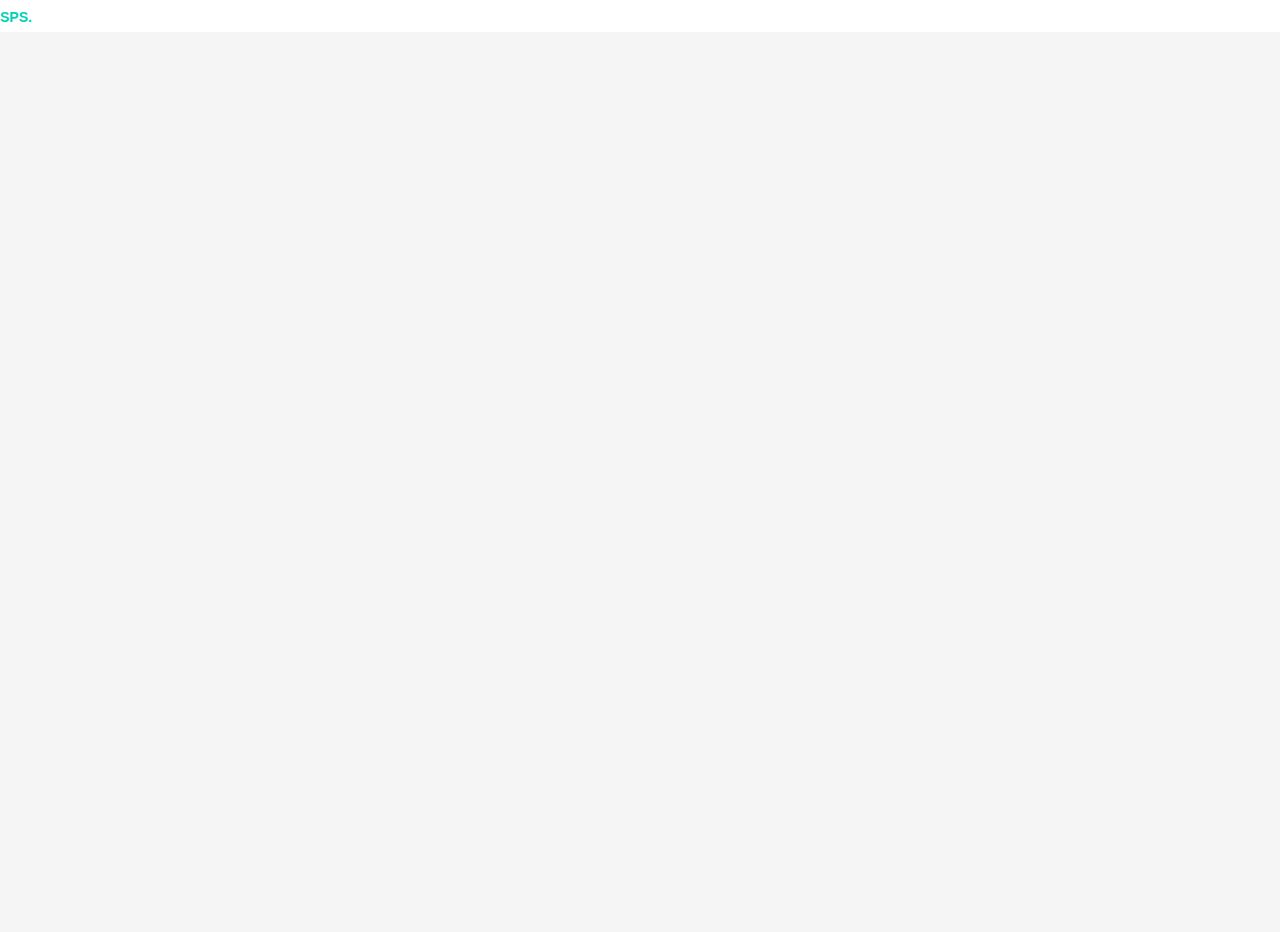
==== application.html @ 3978b39d "sps card set" ====
<!DOCTYPE html>
<html lang="en">
<head>
    <meta charset="UTF-8">
    <meta http-equiv="X-UA-Compatible" content="IE=edge">
    <meta name="viewport" content="width=device-width, initial-scale=1.0">
    <title>Register</title>
    <link href="https://cdn.jsdelivr.net/npm/bootstrap@5.1.1/dist/css/bootstrap.min.css" rel="stylesheet"
    integrity="sha384-F3w7mX95PdgyTmZZMECAngseQB83DfGTowi0iMjiWaeVhAn4FJkqJByhZMI3AhiU" crossorigin="anonymous">

<script src="https://cdn.jsdelivr.net/npm/bootstrap@5.1.1/dist/js/bootstrap.bundle.min.js"
    integrity="sha384-/bQdsTh/da6pkI1MST/rWKFNjaCP5gBSY4sEBT38Q/9RBh9AH40zEOg7Hlq2THRZ"
    crossorigin="anonymous"></script>
    <link rel="stylesheet" href="style.css">
</head>
<body>
    <div class="header">
        <div class="row">
            <div class="col-12 mt-4 text-center">
                <h3>
                    <a href="" class="text-black h2">SPS<span class="dot ">.</span></a>
                </h3>

            </div>
        </div>
    </div>
    <div class="main-section">
        <div class="container">
            <div class="form">
                
            </div>

        </div>
    </div>
    
</body>
</html>
---- style.css ----
*{
    padding: 0;
    margin: 0;
    box-sizing: border-box;
}
body{
line-height: 1.7;
color: gray;
font-weight: 300;
font-size: 1rem;
font-family: 'Montserrat', sans-serif;
}
a{
    text-decoration: none;
}
.dot{
    color: #00d2b5;
}
#home-section{
    min-height: 100vh;
    /* text-align: center; */
}
.video-image{
    max-width: 100%;
    height: auto;
}
.video-image img{
    width: 100%;
}
.home-section{
    height: 100%;
   
}
.home-right h2{
    font-size: 40px;
    font-weight: 900;
    margin-bottom: 30px;
   

}
.btn-primary{
    border-width: 2px;
    background: #00d2b5;
    border-color: #00d2b5;
    color: #fff;
    box-shadow: 0 4px 20px -5px rgb(0 210 181 / 40%);
    font-size: 16px;
    border-radius: 30px;
    padding: 10px 30px;
}
.btn-primary:hover{
    background-color: #fff;
    color: black;
    border-color: #00d2b5;;
}
#features-section{
    min-height: 100%;
    background-color: whitesmoke;
}
#features-section h2{
    font-size: 40px;
    font-weight: 900;
}


.cardt{
    min-height: 275px;
    /* border: 0; */
    border-radius: 60px;
   
}
.fetur-block{
    padding: 30px;
    border-radius: 5px;
    background-color: rgb(255, 255, 255);
    transition: .3s all ease;
    position: relative;
    
   
 
}
.fetur-block:hover{
    background-color: #00d2b5;
    box-shadow: 0 4px 20px -5px rgb(0 210 181 / 40%);
    top: -7px;

}
.fetur-block:hover .icon-wrap {
   color: #00d2b5;
   background-color: #fff;
}
.icon-wrap{
    background-color: #00d2b5;
    width: 40px;
    height: 40px;
    
    
   
   border-radius: 50%;
   display: flex;
  
   justify-content: center;
   align-items: center;
   box-shadow: 0 4px 20px -5px rgb(0 210 181 / 40%);
   color: #fff;
}
.card :hover{
    background-color: #00d2b5;
}
/* time line */


.blue-bg {
   
    /* color: #00d2b5; */
    height: 100%;
  }
  
  .circle {
    font-weight: 700;
    padding: 15px 20px;
    border-radius: 50%;
    background-color: #00d2b5;
    color: white;
    max-height: 50px;
    z-index: 2;
  }
  
  .how-it-works.row {
    display: flex;
  }
  .how-it-works h5{
      color: black;
  }
  .how-it-works.row .col-2 {
    display: inline-flex;
    align-self: stretch;
    align-items: center;
    justify-content: center;
  }
  .how-it-works.row .col-2::after {
    content: "";
    position: absolute;
    border-left: 3px solid #00d2b5;
    z-index: 1;
  }
  .how-it-works.row .col-2.bottom::after {
    height: 50%;
    left: 50%;
    top: 50%;
  }
  .how-it-works.row .col-2.full::after {
    height: 100%;
    left: calc(50% - 3px);
  }
  .how-it-works.row .col-2.top::after {
    height: 50%;
    left: 50%;
    top: 0;
  }
  
  .timeline div {
    padding: 0;
    height: 40px;
  }
  .timeline hr {
      border: 0;
    border-top: 2px solid #00d2b5;
    margin: 0;
    top: 17px;
    position: relative;
    opacity: 1;
    
    
    
  }
  .timeline .col-2 {
    display: flex;
    overflow: hidden;
  }
  .timeline .corner {
    border: 3px solid #00d2b5;
    width: 100%;
    position: relative;
    border-radius: 15px;
  }
  .timeline .top-right {
    left: 50%;
    top: -50%;
  }
  .timeline .left-bottom {
    left: -50%;
    top: calc(50% - 3px);
  }
  .timeline .top-left {
    left: -50%;
    top: -50%;
  }
  .timeline .right-bottom {
    left: 50%;
    top: calc(50% - 3px);
  }
 /* domain */
 .domain-section{
     background-color: whitesmoke;
 }

 .domain-box{
    background-color: #fff;
    border-radius: 5px;
    padding: 20px 50px;
    transition: .3s all ease;
    position: relative;
    top: 0;
 
   
     
 }
 .domain-box:hover{
    background-color: #00d2b5;
    box-shadow: 0 4px 20px -5px rgb(0 210 181 / 40%);
    top:-7px;
   
}
 .align-items-stretch{
    -webkit-box-align: stretch;
    -ms-flex-align: stretch;
    align-items: stretch;
 }
 .how-can-join img{
     width: 100%;
 }

 .con{
     max-width: 200px;
     font-weight: 700;
 }
 .chat-box{
     height: 100vh;
     overflow: scroll;
     overflow-x: hidden;
     padding: 10px;

 }
 .cv{
     padding: 0 100px;
 }
 .contact{
     margin-top: 150px;
     display: flex;
     flex-direction: column;
     justify-content: center;
    
     /* align-items: center; */

 }
 .address{
     display: flex;
     /* align-items: center; */
     color: #000;
    
 }
 .address a{
     text-decoration: none;
 }
 .address a:hover{
    color: #008673;
}
 .address p,a{
     font-weight: 600;
     font-size: 14px;
     color: #00d2b5;
 } 
 /* chat */
 .imessage {
    background-color: #fff;
    /* border: 1px solid #e5e5ea; */
    border-radius: 0.25rem;
    display: flex;
    flex-direction: column;
    font-family: "SanFrancisco";
    font-size: 1.25rem;
    /* margin: 0 auto 1rem; */
    /* max-width: 100%; */
    /* padding: 0.5rem 1.5rem; */
  }
  
  .imessage p {
    border-radius: 1.15rem;
    line-height: 1.25;
    max-width: 95%;
    padding: 0.5rem .875rem;
    position: relative;
    word-wrap: break-word;
  }
 small{
     align-items: flex-end;
 }
  
  .imessage p::before,
  .imessage p::after {
    bottom: -0.1rem;
    content: "";
    height: 1rem;
    position: absolute;
  }
  
  p.from-me {
    align-self: flex-end;
    background-color: #00d2b5;
    color: #fff; 
    
  }
  
  p.from-me::before {
    border-bottom-left-radius: 0.8rem 0.7rem;
    border-right: 1rem solid #00d2b5;
    right: -0.35rem;
    transform: translate(0, -0.1rem);
  }
  
  p.from-me::after {
    background-color: #fff;
    border-bottom-left-radius: 0.5rem;
    right: -40px;
    transform:translate(-30px, -2px);
    width: 10px;
  }
  
  
  p.from-them {
    align-items: flex-start;
    background-color: #e5e5ea;
    color: #000;
  }
  
  p.from-them:before {
    border-bottom-right-radius: 0.8rem 0.7rem;
    border-left: 1rem solid #e5e5ea;
    left: -0.35rem;
    transform: translate(0, -0.1rem);
  }
  
  p.from-them::after {
    background-color: #fff;
    border-bottom-right-radius: 0.5rem;
    left: 20px;
    transform: translate(-30px, -2px);
    width: 10px;
  }
  .gf{
      position: relative;
      top:-30px;
      transition: .7s all ease;
  }
  .gf:hover{
     
      top: 0;

  }
  .user{
      display: flex;
      justify-content: end;
      align-items: flex-end;
  }
  
  
  
  
  
  
  
  
  
  
  
  
  /* @media screen and (max-width: 800px) {
    body {
      margin: 0 0.5rem;
    }
  
    .container {
      padding: 0.5rem;
    }
  
    .imessage {
      font-size: 1.05rem;
      margin: 0 auto 1rem;
      max-width: 600px;
      padding: 0.25rem 0.875rem;
    }
  
    .imessage p {
      margin: 0.5rem 0;
    }
  }
 



     */

     /* application */
     .main-section{
         background-color: whitesmoke;
         min-height: 100vh;
     }
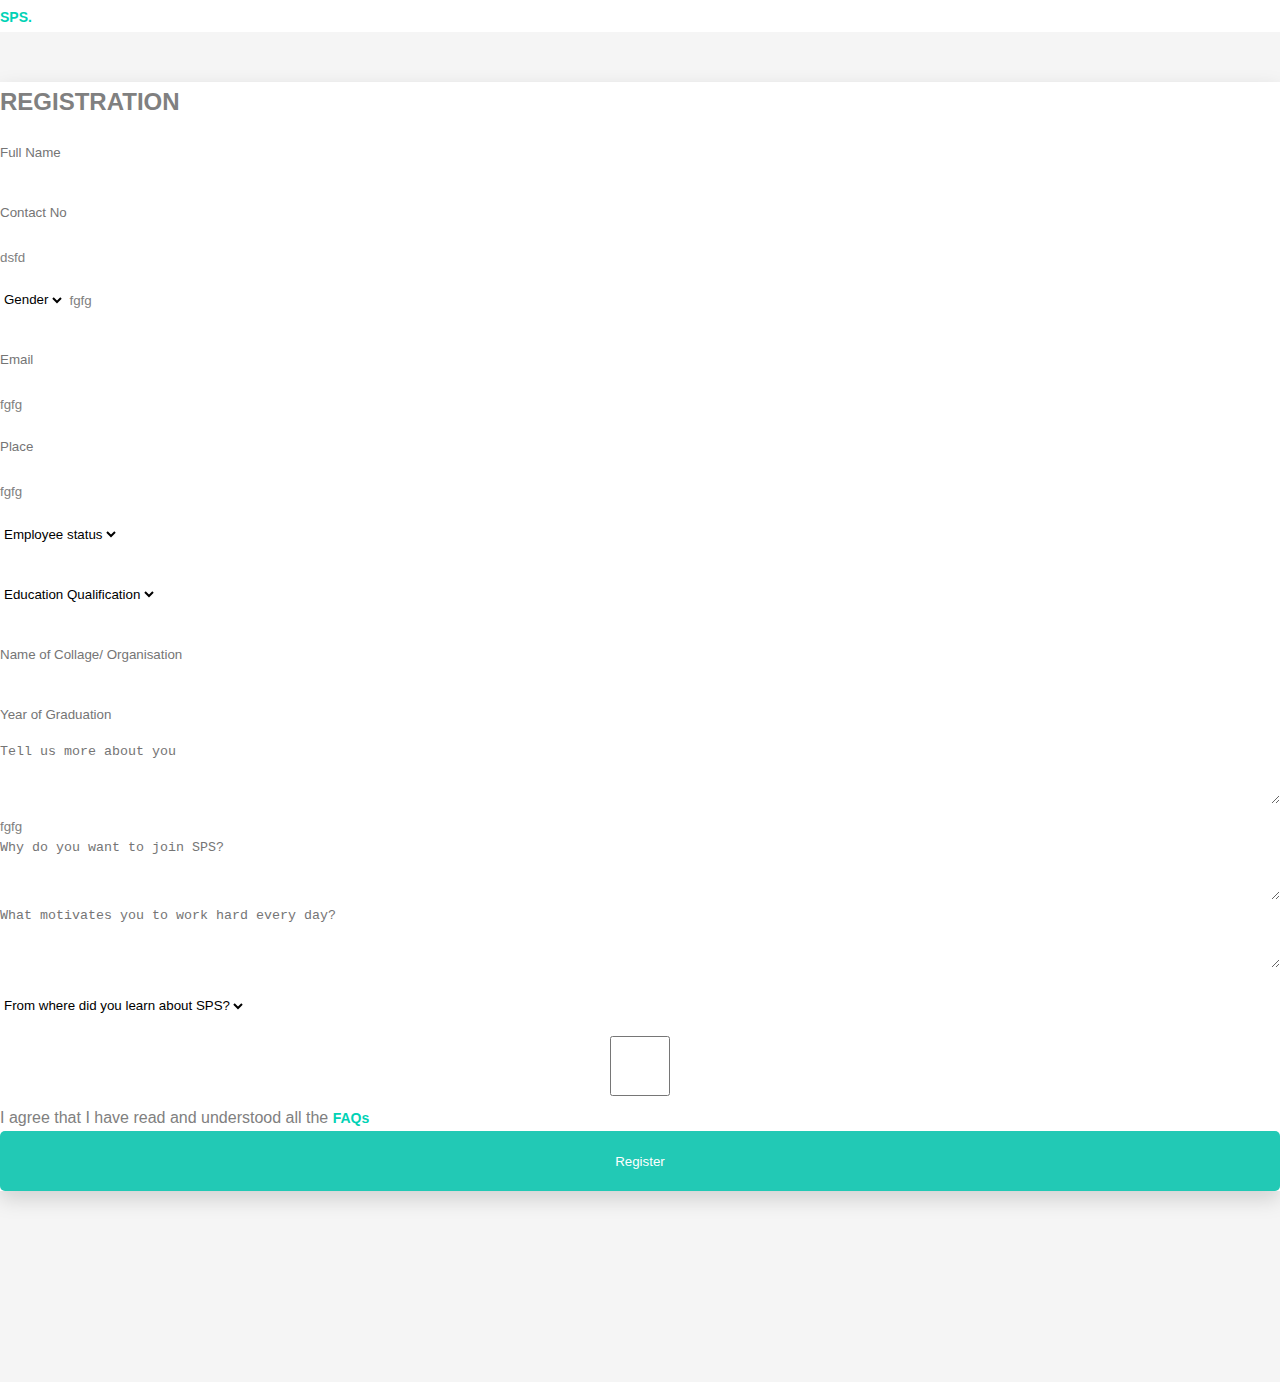
==== commit d2737108: "sps card set validate start" ====
--- a/application.html
+++ b/application.html
@@ -1,18 +1,20 @@
 <!DOCTYPE html>
 <html lang="en">
+
 <head>
     <meta charset="UTF-8">
     <meta http-equiv="X-UA-Compatible" content="IE=edge">
     <meta name="viewport" content="width=device-width, initial-scale=1.0">
     <title>Register</title>
     <link href="https://cdn.jsdelivr.net/npm/bootstrap@5.1.1/dist/css/bootstrap.min.css" rel="stylesheet"
-    integrity="sha384-F3w7mX95PdgyTmZZMECAngseQB83DfGTowi0iMjiWaeVhAn4FJkqJByhZMI3AhiU" crossorigin="anonymous">
+        integrity="sha384-F3w7mX95PdgyTmZZMECAngseQB83DfGTowi0iMjiWaeVhAn4FJkqJByhZMI3AhiU" crossorigin="anonymous">
 
-<script src="https://cdn.jsdelivr.net/npm/bootstrap@5.1.1/dist/js/bootstrap.bundle.min.js"
-    integrity="sha384-/bQdsTh/da6pkI1MST/rWKFNjaCP5gBSY4sEBT38Q/9RBh9AH40zEOg7Hlq2THRZ"
-    crossorigin="anonymous"></script>
+    <script src="https://cdn.jsdelivr.net/npm/bootstrap@5.1.1/dist/js/bootstrap.bundle.min.js"
+        integrity="sha384-/bQdsTh/da6pkI1MST/rWKFNjaCP5gBSY4sEBT38Q/9RBh9AH40zEOg7Hlq2THRZ"
+        crossorigin="anonymous"></script>
     <link rel="stylesheet" href="style.css">
 </head>
+
 <body>
     <div class="header">
         <div class="row">
@@ -25,13 +27,132 @@
         </div>
     </div>
     <div class="main-section">
-        <div class="container">
-            <div class="form">
-                
+        <div class="container ">
+            <div class="form p-5 ">
+                <h2>REGISTRATION</h2>
+                <form action=""  onsubmit="return validate() "  method="post">
+
+                    <div class="col-12 border-bottom ">
+                        <input type="text" placeholder="Full Name" id="name" class="border-0">
+                      <small class="namef"></small>
+                    </div>
+
+                    <div class="row">
+
+                        <div class="col-12 col-md-6 ">
+                            <div class=" border-bottom h-100">
+                                <input type="tel" placeholder="Contact No" id="phone" name="phone">
+                                <small class="name2">dsfd</small>
+                            </div>
+                        </div>
+
+                        <div class="col-12 col-md-6 ">
+                            
+                            <div class=" border-bottom h-100">
+                                
+                                <select class="" id="gender">
+                                    <option selected>Gender</option>
+                                    <option value="1">Male</option>
+                                    <option value="2">Female</option>
+
+                                </select>
+                                <small class="name3">fgfg</small>
+                               
+                            </div>
+
+                        </div>
+                    </div>
+
+                    <div class="col-12 border-bottom ">
+                        <input type="email" placeholder="Email" id="email" name="email" class="border-0">
+                        <small class="name4">fgfg</small>
+                    </div>
+
+                    <div class="row">
+
+                        <div class="col-12 col-md-6 ">
+                            <div class=" border-bottom">
+                                <input type="text" placeholder="Place" id="place" name="place">
+                                <small class="name5">fgfg</small>
+                            </div>
+                        </div>
+
+                        <div class="col-12 col-md-6 ">
+                            <div class=" border-bottom">
+                                <select class="" aria-label=".form-select-sm example" id="employee">
+                                    <option selected>Employee status </option>
+                                    <option value="Employee">Employee</option>
+                                    <option value="Fresher">Fresher</option>
+                                    <option value="Student">Student</option>
+                                </select>
+                                <small class="name6"></small>
+                            </div>
+
+                        </div>
+                    </div>
+                    <div class="col-12 border-bottom ">
+                        <select class="" aria-label=".form-select-sm example" id="qualification">
+                            <option selected>Education Qualification </option>
+                            <option value="b-tech">B-tech</option>
+                            <option value="bca">bca</option>
+                            <option value="bsc">bsc</option>
+                            <option value="other">other</option>
+                        </select>
+                        <small class="name7"></small>
+                    </div>
+
+
+                    <div class="col-12 border-bottom ">
+                        <input type="text" placeholder="Name of Collage/ Organisation" id="collage" class="border-0">
+                        <small class="name8"></small>
+                    </div>
+                    <div class="col-6 border-bottom ">
+                        <input type="number" placeholder="Year of Graduation" id="graduateYear">
+                        <small class="name9"></small>
+                    </div>
+                    <div class="col-12 border-bottom ">
+                        <textarea name=""  cols="30" placeholder="Tell us more about you" id="aboutAs" rows="2"></textarea>
+                        <small class="name10">fgfg</small>
+                    </div>
+                    <div class="col-12 border-bottom ">
+                        <textarea name="" cols="30" placeholder="Why do you want to join SPS?" id="joinSps" rows="2"></textarea>
+                    </div>
+                    <div class="col-12 border-bottom ">
+                        <textarea name=""  cols="30" placeholder="What motivates you to work hard every day?" id="workHard" rows="2"></textarea>
+                    </div>
+                    <div class="col-12 border-bottom ">
+                        <select class="" aria-label=".form-select-sm example" id="spsnews">
+                            <option selected>From where did you learn about SPS?</option>
+                            <option value="1">Crossroads youtube</option>
+                            <option value="2">youtube</option>
+                            <option value="3">Friends</option>
+                            <option value="4">Facebook</option>
+                            <option value="5">Whatsupp</option>
+                        </select>
+                    </div>
+                    <div class="col-12 border-bottom">
+                        <div class="form-check">
+                            <input class="form-check-input" type="checkbox" value="" id="faqs">
+                            <label class="form-check-label" for="flexCheckDefault">
+                                I agree that I have read and understood all the <a href="">FAQs</a>
+                            </label>
+                          </div>
+                    </div>
+                    <div class="col-12 mt-5">
+                       <button type="submit">Register</button>
+
+                    </div>
+
+
+
+
+                </form>
+
             </div>
 
         </div>
     </div>
-    
+
 </body>
-</html>+<script src="script.js"></script>
+</html>
--- a/style.css
+++ b/style.css
@@ -404,6 +404,36 @@
      /* application */
      .main-section{
          background-color: whitesmoke;
-         min-height: 100vh;
+         min-height: 150vh;
      }
-
+     .form{
+         position: relative;
+         top: 50px;
+         background-color: white;
+         box-shadow: 0px 8px 20px 0px rgb(0 0 0 / 15%);
+         
+     }
+     /* .form div{
+         margin-bottom: 20px;
+         
+     } */
+     input,select,textarea,button{
+         font-weight: 100;
+         width: 100%;
+         border: 0;
+         outline: none;
+         height: 60px;
+        
+      
+        
+     }
+     select{
+         width: auto;
+         background-color: white;
+     }
+     button{
+        background: #22c9b5;
+        border-radius: 5px;
+        color: #fff;
+     }
+   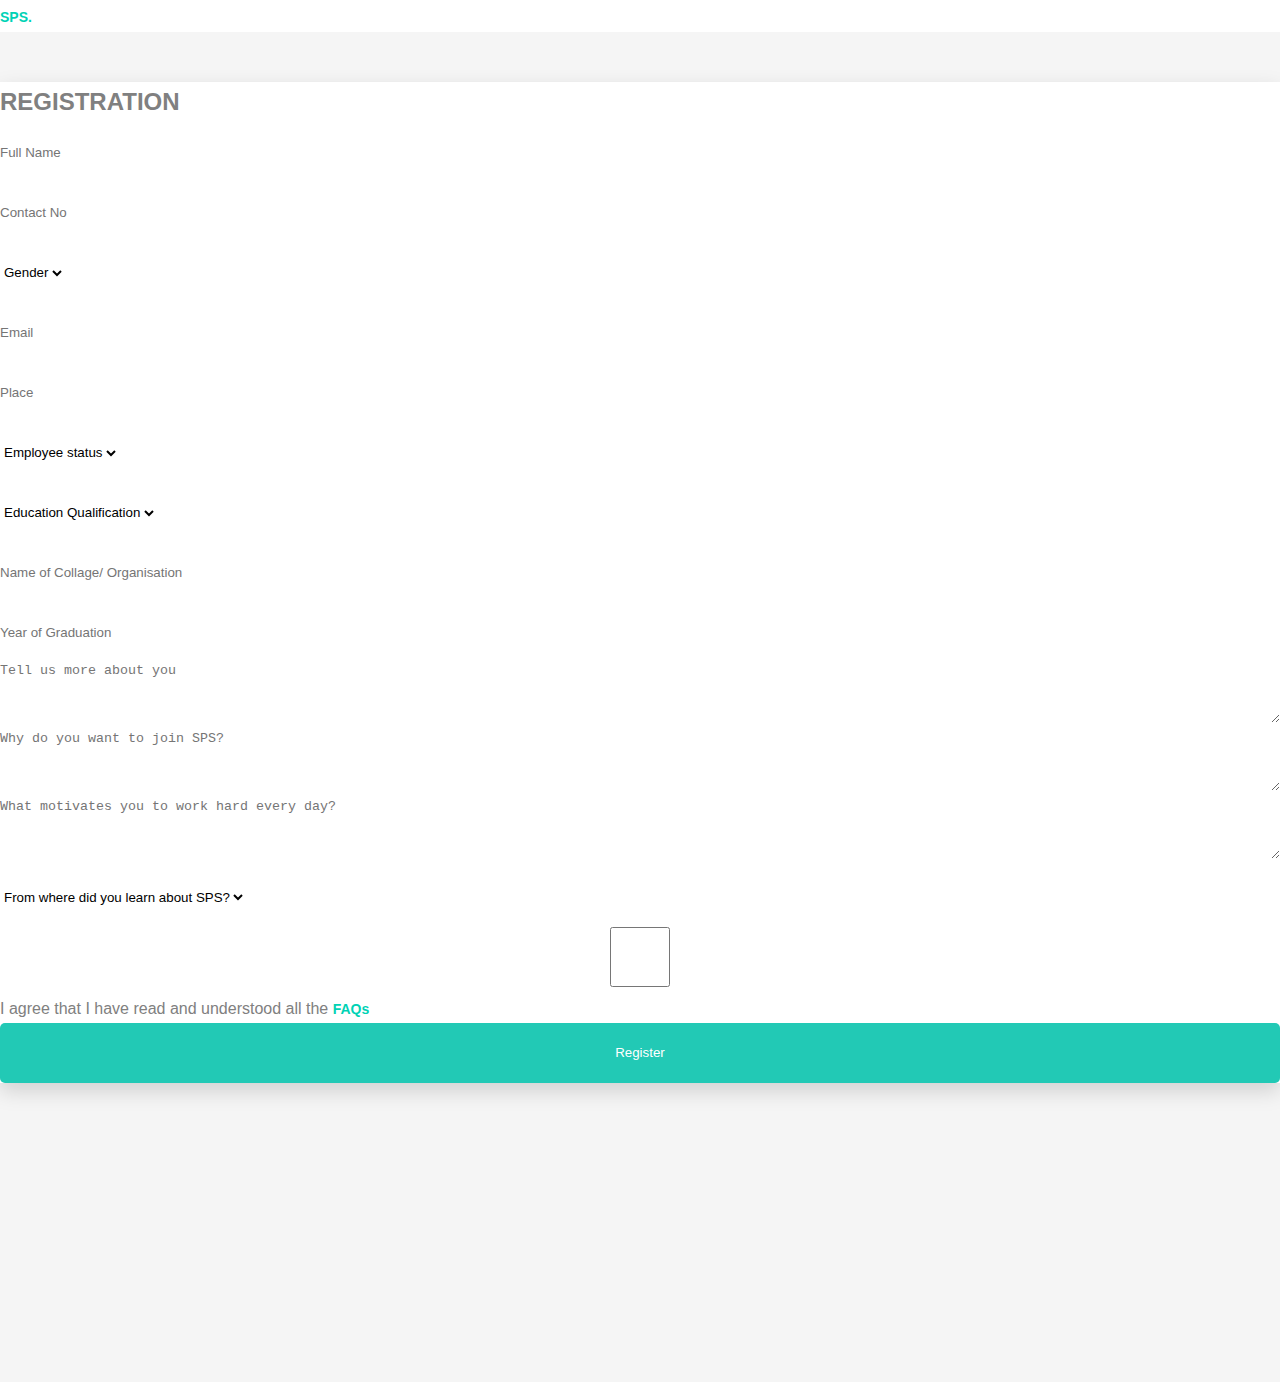
==== commit 0524fb9f: "validTION STRATED" ====
--- a/application.html
+++ b/application.html
@@ -30,11 +30,11 @@
         <div class="container ">
             <div class="form p-5 ">
                 <h2>REGISTRATION</h2>
-                <form action=""  onsubmit="return validate() "  method="post">
+                <form onsubmit="return validatform()" action="/"  id="form"  method="post">
 
                     <div class="col-12 border-bottom ">
                         <input type="text" placeholder="Full Name" id="name" class="border-0">
-                      <small class="namef"></small>
+                      <span id="name1" class="sss"></span>
                     </div>
 
                     <div class="row">
@@ -42,7 +42,7 @@
                         <div class="col-12 col-md-6 ">
                             <div class=" border-bottom h-100">
                                 <input type="tel" placeholder="Contact No" id="phone" name="phone">
-                                <small class="name2">dsfd</small>
+                                <span id="name2" class="sss"></span>
                             </div>
                         </div>
 
@@ -56,7 +56,7 @@
                                     <option value="2">Female</option>
 
                                 </select>
-                                <small class="name3">fgfg</small>
+                                <span id="name3" class="sss"></span>
                                
                             </div>
 
@@ -65,7 +65,7 @@
 
                     <div class="col-12 border-bottom ">
                         <input type="email" placeholder="Email" id="email" name="email" class="border-0">
-                        <small class="name4">fgfg</small>
+                        <span id="name4" class="sss"></span>
                     </div>
 
                     <div class="row">
@@ -73,7 +73,7 @@
                         <div class="col-12 col-md-6 ">
                             <div class=" border-bottom">
                                 <input type="text" placeholder="Place" id="place" name="place">
-                                <small class="name5">fgfg</small>
+                                <span id="name5" class="sss"></span>
                             </div>
                         </div>
 
@@ -85,7 +85,7 @@
                                     <option value="Fresher">Fresher</option>
                                     <option value="Student">Student</option>
                                 </select>
-                                <small class="name6"></small>
+                                <span id="name6" class="sss"></span>
                             </div>
 
                         </div>
@@ -98,24 +98,25 @@
                             <option value="bsc">bsc</option>
                             <option value="other">other</option>
                         </select>
-                        <small class="name7"></small>
+                        <span id="name7 " class="sss"></span>
                     </div>
 
 
                     <div class="col-12 border-bottom ">
                         <input type="text" placeholder="Name of Collage/ Organisation" id="collage" class="border-0">
-                        <small class="name8"></small>
+                        <span id="name8 " class="sss"></span>
                     </div>
                     <div class="col-6 border-bottom ">
                         <input type="number" placeholder="Year of Graduation" id="graduateYear">
-                        <small class="name9"></small>
+                        <span id="name9 " class="sss"></span>
                     </div>
                     <div class="col-12 border-bottom ">
                         <textarea name=""  cols="30" placeholder="Tell us more about you" id="aboutAs" rows="2"></textarea>
-                        <small class="name10">fgfg</small>
+                        <span id="name10 " class="sss"></span>
                     </div>
                     <div class="col-12 border-bottom ">
                         <textarea name="" cols="30" placeholder="Why do you want to join SPS?" id="joinSps" rows="2"></textarea>
+                        <span id="name11 " class="sss"></span>
                     </div>
                     <div class="col-12 border-bottom ">
                         <textarea name=""  cols="30" placeholder="What motivates you to work hard every day?" id="workHard" rows="2"></textarea>
--- a/style.css
+++ b/style.css
@@ -215,6 +215,10 @@
  
    
      
+ }
+ .domain-box h5{
+     color: #000;
+     font-weight: 300;
  }
  .domain-box:hover{
     background-color: #00d2b5;
@@ -436,4 +440,7 @@
         border-radius: 5px;
         color: #fff;
      }
+     .form span{
+       color: red;
+     }
    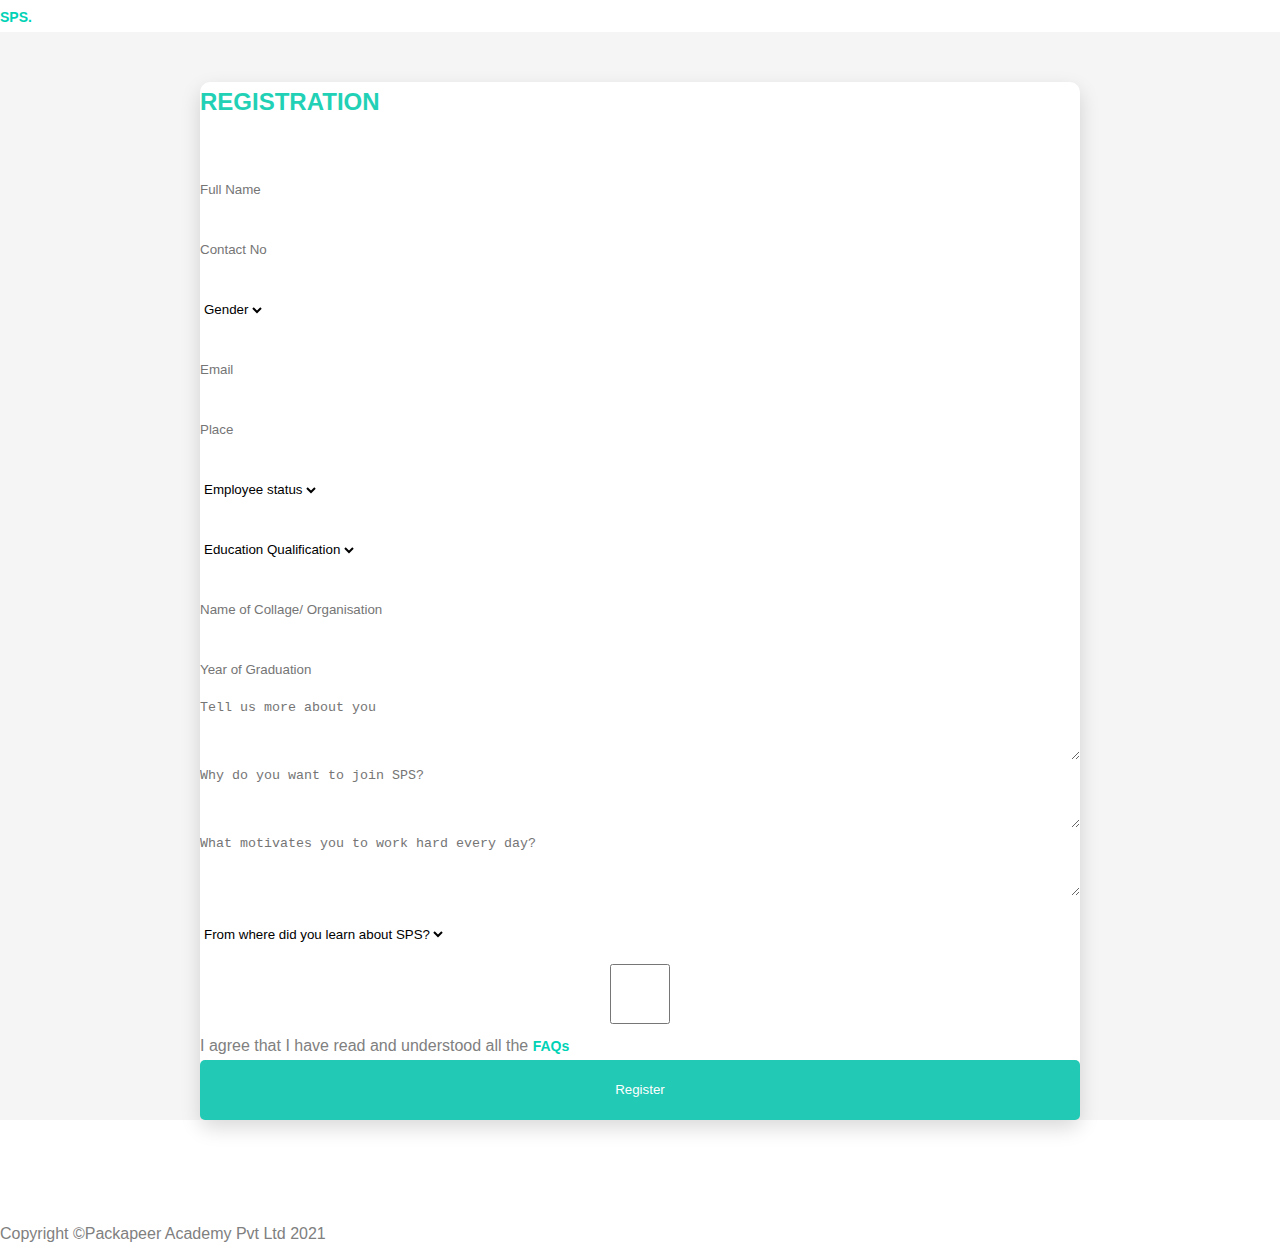
==== commit 8aa40391: "valide" ====
--- a/application.html
+++ b/application.html
@@ -28,6 +28,7 @@
     </div>
     <div class="main-section">
         <div class="container ">
+                <div class="container">
             <div class="form p-5 ">
                 <h2>REGISTRATION</h2>
                 <form onsubmit="return validatform()" action="/"  id="form"  method="post">
@@ -50,8 +51,8 @@
                             
                             <div class=" border-bottom h-100">
                                 
-                                <select class="" id="gender">
-                                    <option selected>Gender</option>
+                                <select id="gender">
+                                    <option selected value="">Gender</option>
                                     <option value="1">Male</option>
                                     <option value="2">Female</option>
 
@@ -80,7 +81,7 @@
                         <div class="col-12 col-md-6 ">
                             <div class=" border-bottom">
                                 <select class="" aria-label=".form-select-sm example" id="employee">
-                                    <option selected>Employee status </option>
+                                    <option selected value="">Employee status </option>
                                     <option value="Employee">Employee</option>
                                     <option value="Fresher">Fresher</option>
                                     <option value="Student">Student</option>
@@ -92,51 +93,54 @@
                     </div>
                     <div class="col-12 border-bottom ">
                         <select class="" aria-label=".form-select-sm example" id="qualification">
-                            <option selected>Education Qualification </option>
+                            <option selected value="">Education Qualification </option>
                             <option value="b-tech">B-tech</option>
                             <option value="bca">bca</option>
                             <option value="bsc">bsc</option>
                             <option value="other">other</option>
                         </select>
-                        <span id="name7 " class="sss"></span>
+                        <span id="name7" class="sss"></span>
                     </div>
 
 
                     <div class="col-12 border-bottom ">
                         <input type="text" placeholder="Name of Collage/ Organisation" id="collage" class="border-0">
-                        <span id="name8 " class="sss"></span>
+                        <span id="name8" class="sss"></span>
                     </div>
                     <div class="col-6 border-bottom ">
                         <input type="number" placeholder="Year of Graduation" id="graduateYear">
-                        <span id="name9 " class="sss"></span>
+                        <span id="name9" class="sss"></span>
                     </div>
                     <div class="col-12 border-bottom ">
                         <textarea name=""  cols="30" placeholder="Tell us more about you" id="aboutAs" rows="2"></textarea>
-                        <span id="name10 " class="sss"></span>
+                        <span id="name10" class="sss"></span>
                     </div>
                     <div class="col-12 border-bottom ">
                         <textarea name="" cols="30" placeholder="Why do you want to join SPS?" id="joinSps" rows="2"></textarea>
-                        <span id="name11 " class="sss"></span>
+                        <span id="name11" class="sss"></span>
                     </div>
                     <div class="col-12 border-bottom ">
                         <textarea name=""  cols="30" placeholder="What motivates you to work hard every day?" id="workHard" rows="2"></textarea>
+                        <span id="name12" class="sss"></span>
                     </div>
                     <div class="col-12 border-bottom ">
                         <select class="" aria-label=".form-select-sm example" id="spsnews">
-                            <option selected>From where did you learn about SPS?</option>
+                            <option selected value="">From where did you learn about SPS?</option>
                             <option value="1">Crossroads youtube</option>
                             <option value="2">youtube</option>
                             <option value="3">Friends</option>
                             <option value="4">Facebook</option>
                             <option value="5">Whatsupp</option>
                         </select>
+                        <span id="name13" class="sss"></span>
                     </div>
                     <div class="col-12 border-bottom">
                         <div class="form-check">
-                            <input class="form-check-input" type="checkbox" value="" id="faqs">
+                            <input class="form-check-input" type="checkbox" value="genter" id="faqs">
                             <label class="form-check-label" for="flexCheckDefault">
                                 I agree that I have read and understood all the <a href="">FAQs</a>
                             </label>
+                            <span id="name14" class="sss"></span>
                           </div>
                     </div>
                     <div class="col-12 mt-5">
@@ -150,8 +154,14 @@
                 </form>
 
             </div>
+        </div>
+       
 
         </div>
+    </div>
+    <div class="c text-center pt-5 mb-5">
+        <p class="5">Copyright ©Packapeer Academy Pvt Ltd 2021</p>
+
     </div>
 
 </body>
--- a/style.css
+++ b/style.css
@@ -79,11 +79,22 @@
    
  
 }
+.fetur-block h3{
+  color: #000;
+}
 .fetur-block:hover{
     background-color: #00d2b5;
     box-shadow: 0 4px 20px -5px rgb(0 210 181 / 40%);
     top: -7px;
-
+      
+  
+
+}
+.fetur-block:hover h3{
+  color: #fff;
+}
+.fetur-block:hover p{
+  color: rgb(204, 240, 241);
 }
 .fetur-block:hover .icon-wrap {
    color: #00d2b5;
@@ -408,13 +419,19 @@
      /* application */
      .main-section{
          background-color: whitesmoke;
-         min-height: 150vh;
+         min-height: 1000px;
+         position: relative;
+         padding: 0 200px;
+         padding-top: 50px ;
+
      }
      .form{
-         position: relative;
+        
          top: 50px;
          background-color: white;
          box-shadow: 0px 8px 20px 0px rgb(0 0 0 / 15%);
+         border-radius: 10PX;
+         margin-bottom: 100px;
          
      }
      /* .form div{
@@ -443,4 +460,28 @@
      .form span{
        color: red;
      }
+     .form h2{
+       color: #22d1b5;
+       text-transform: uppercase;
+    font-weight: 700;
+    margin-bottom: 37px;
+     }
+     .c{
+       background-color: white;
+   
+     }
+     .footer i{
+      margin-right: 30px;
+      color: #00d2b5;
+     }
+     footer i:hover{
+      color: #008673;
+      cursor: pointer;
+     }
+     .footers{
+       border-top: 1px solid whitesmoke;
+       height: 200px;
+       padding-top: 50px;
+     }
+     
    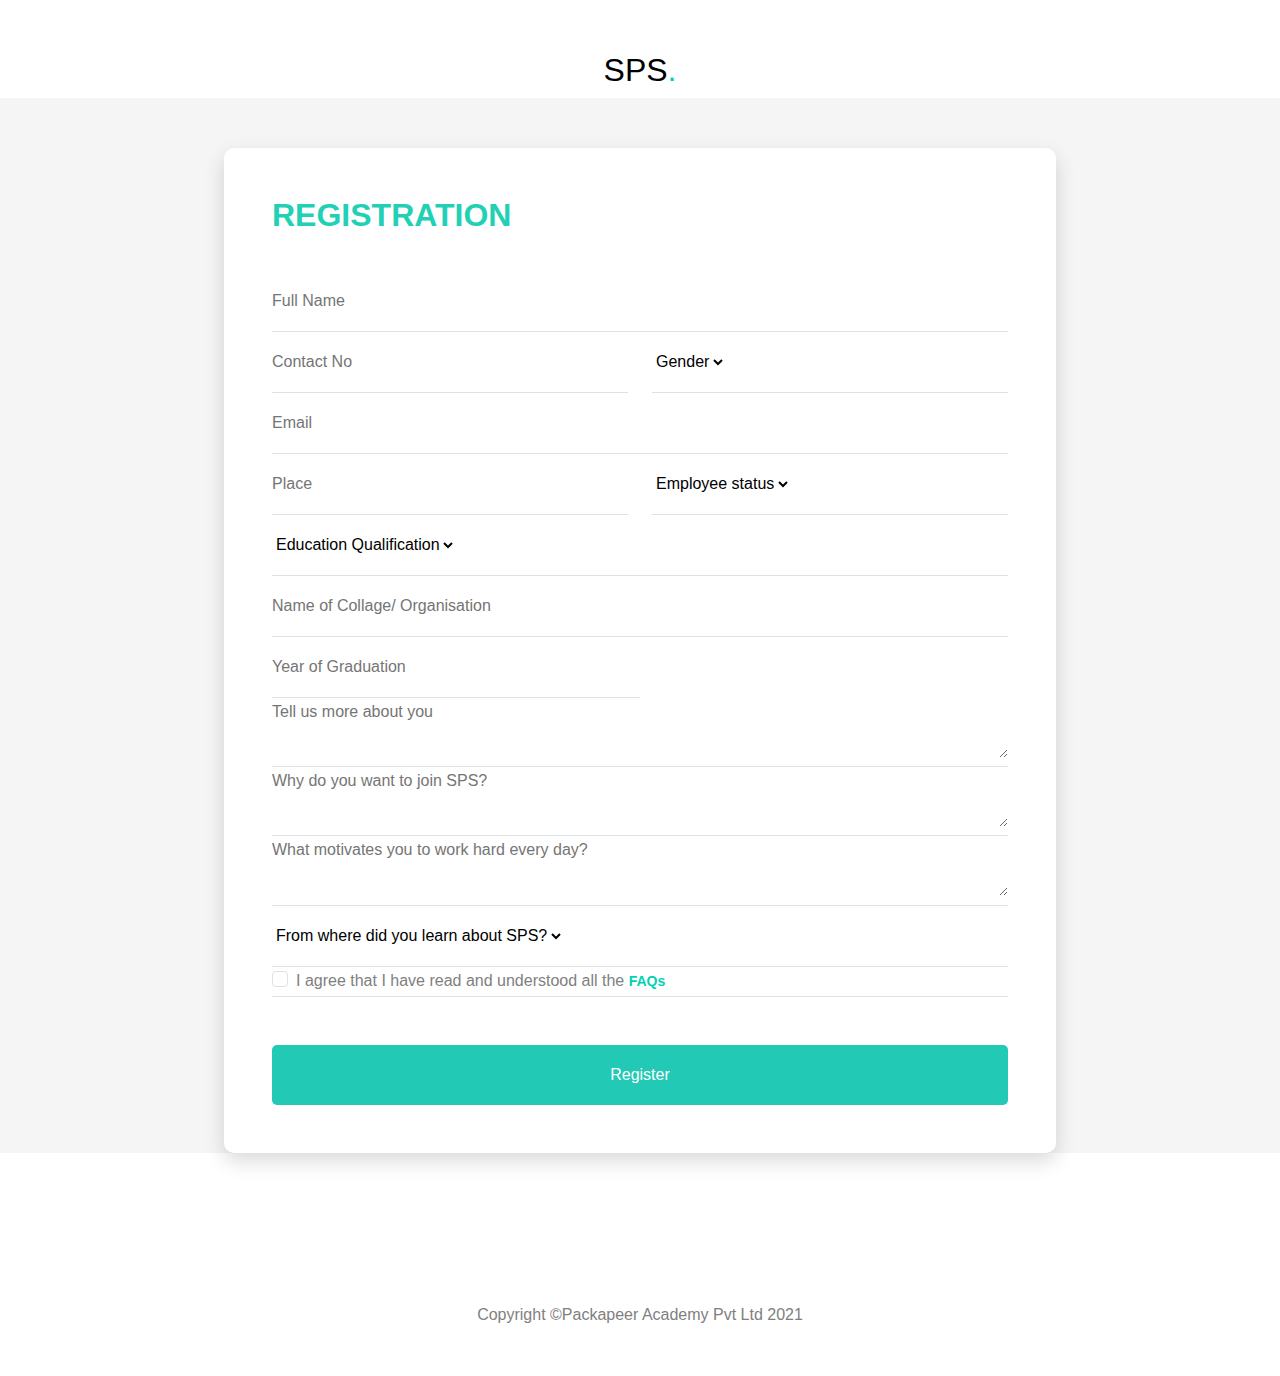
==== commit a628104e: "message completed" ====
--- a/application.html
+++ b/application.html
@@ -7,7 +7,7 @@
     <meta name="viewport" content="width=device-width, initial-scale=1.0">
     <title>Register</title>
     <link href="https://cdn.jsdelivr.net/npm/bootstrap@5.1.1/dist/css/bootstrap.min.css" rel="stylesheet"
-        integrity="sha384-F3w7mX95PdgyTmZZMECAngseQB83DfGTowi0iMjiWaeVhAn4FJkqJByhZMI3AhiU" crossorigin="anonymous">
+        integvvrity="sha384-F3w7mX95PdgyTmZZMECAngseQB83DfGTowi0iMjiWaeVhAn4FJkqJByhZMI3AhiU" crossorigin="anonymous">
 
     <script src="https://cdn.jsdelivr.net/npm/bootstrap@5.1.1/dist/js/bootstrap.bundle.min.js"
         integrity="sha384-/bQdsTh/da6pkI1MST/rWKFNjaCP5gBSY4sEBT38Q/9RBh9AH40zEOg7Hlq2THRZ"
@@ -17,7 +17,7 @@
 
 <body>
     <div class="header">
-        <div class="row">
+        <div class="row">-
             <div class="col-12 mt-4 text-center">
                 <h3>
                     <a href="" class="text-black h2">SPS<span class="dot ">.</span></a>
--- a/style.css
+++ b/style.css
@@ -9,6 +9,7 @@
 font-weight: 300;
 font-size: 1rem;
 font-family: 'Montserrat', sans-serif;
+width: 100%;
 }
 a{
     text-decoration: none;
@@ -30,6 +31,27 @@
 .home-section{
     height: 100%;
    
+}
+#myBtn {
+  width: auto;
+  height: auto;
+  display: none; /* Hidden by default */
+  position: fixed; /* Fixed/sticky position */
+  bottom: 20px; /* Place the button at the bottom of the page */
+  right: 30px; /* Place the button 30px from the right */
+  z-index: 99; /* Make sure it does not overlap */
+  border: none; /* Remove borders */
+  outline: none; /* Remove outline */
+  background-color: #00d2b5; /* Set a background color */
+  color: white; /* Text color */
+  cursor: pointer; /* Add a mouse pointer on hover */
+  padding: 15px; /* Some padding */
+  border-radius: 5px; /* Rounded corners */
+  font-size: 18px; /* Increase font size */
+}
+
+#myBtn:hover {
+  background-color: #008673; /* Add a dark-grey background on hover */
 }
 .home-right h2{
     font-size: 40px;
@@ -75,13 +97,19 @@
     background-color: rgb(255, 255, 255);
     transition: .3s all ease;
     position: relative;
+    min-height: 250px;
     
    
  
 }
 .fetur-block h3{
   color: #000;
-}
+  font-size: 18px;
+}
+.fetur-block p{
+  font-size: 14px;
+}
+
 .fetur-block:hover{
     background-color: #00d2b5;
     box-shadow: 0 4px 20px -5px rgb(0 210 181 / 40%);
@@ -254,9 +282,23 @@
      height: 100vh;
      overflow: scroll;
      overflow-x: hidden;
+     
      padding: 10px;
-
- }
+    
+
+ }
+ .chat-box::-webkit-scrollbar {
+  width: 3px;
+  
+ 
+}
+.chat-box::-webkit-scrollbar-thumb {
+  box-shadow: inset 0 0 1px rgba(0, 0, 0, 0.3);
+
+  background-color: #999;
+  
+ 
+}
  .cv{
      padding: 0 100px;
  }
@@ -293,8 +335,8 @@
     border-radius: 0.25rem;
     display: flex;
     flex-direction: column;
-    font-family: "SanFrancisco";
-    font-size: 1.25rem;
+    /* font-family: "m"; */
+    font-size: 1.0rem;
     /* margin: 0 auto 1rem; */
     /* max-width: 100%; */
     /* padding: 0.5rem 1.5rem; */
@@ -308,10 +350,8 @@
     position: relative;
     word-wrap: break-word;
   }
- small{
-     align-items: flex-end;
- }
-  
+
+
   .imessage p::before,
   .imessage p::after {
     bottom: -0.1rem;
@@ -363,21 +403,47 @@
     transform: translate(-30px, -2px);
     width: 10px;
   }
+  small{
+   
+    font-size: 10px;
+    cursor: none;
+    
+}
   .gf{
       position: relative;
       top:-30px;
-      transition: .7s all ease;
-  }
-  .gf:hover{
+      transition: all 1s;
+      cursor: default;
+      
+
+  }
+  .gf p{
+    font-size: 14px;
+    font-weight: 100;
+  }
+  .user{
+    display: flex;
+    justify-content: flex-end;
+    align-items: flex-end;
+    margin-right: 20px;
+  
+  
+
+}
+.send{
+  margin-left: 20px;
+}
+
+  .gf:hover {
      
       top: 0;
-
-  }
-  .user{
-      display: flex;
-      justify-content: end;
-      align-items: flex-end;
-  }
+     
+      
+
+  }
+  
+ 
+ 
   
   
   
@@ -483,5 +549,8 @@
        height: 200px;
        padding-top: 50px;
      }
+
+
+     
      
    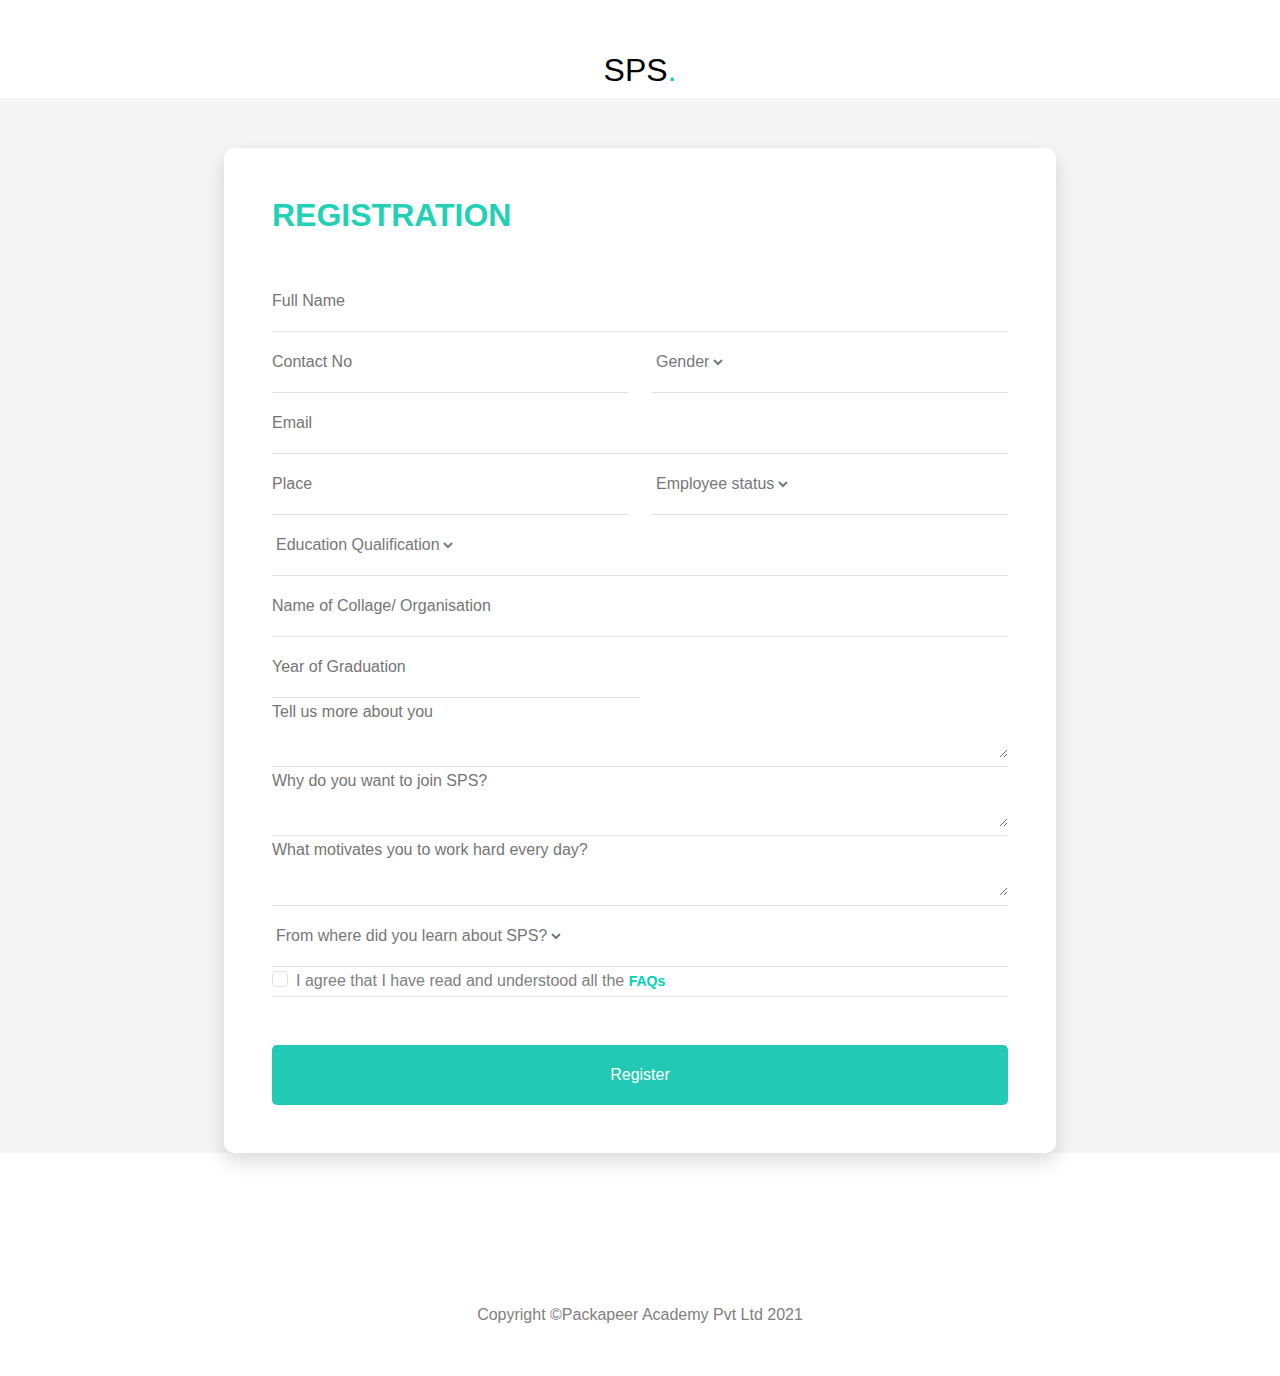
==== commit df9a2cb8: "fix bug" ====
--- a/application.html
+++ b/application.html
@@ -65,7 +65,7 @@
                     </div>
 
                     <div class="col-12 border-bottom ">
-                        <input type="email" placeholder="Email" id="email" name="email" class="border-0">
+                        <input type="text" placeholder="Email" id="email" name="email" class="border-0">
                         <span id="name4" class="sss"></span>
                     </div>
 
--- a/style.css
+++ b/style.css
@@ -499,6 +499,7 @@
          border-radius: 10PX;
          margin-bottom: 100px;
          
+         
      }
      /* .form div{
          margin-bottom: 20px;
@@ -510,6 +511,7 @@
          border: 0;
          outline: none;
          height: 60px;
+         color: #777;
         
       
         
